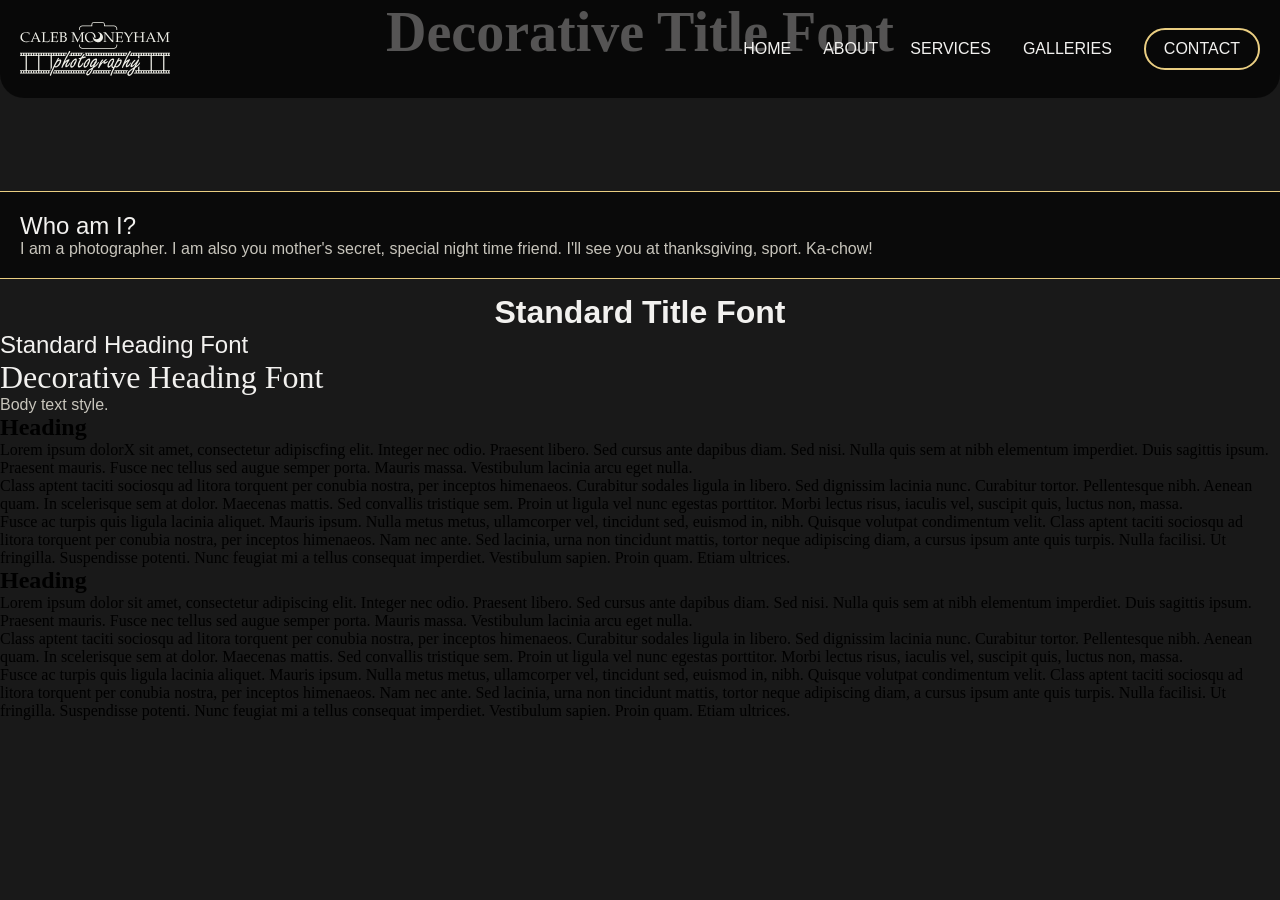
==== Index.html @ d7cb8c8e "initial commit" ====
<!DOCTYPE html>
<html lang="en">
<head>
  <meta charset="UTF-8">
  <meta name="viewport" content="width=device-width, initial-scale=1.0">
  <title>Caleb Mooneyham Photo</title>
    <link rel="stylesheet" href="./css/style.css">
</head>
<body>
    <nav>
        <div class="logo">
            <img src="./img/logo.svg" alt="./img/logo.webp">
        </div>
        <div class="hamburger">
            <div class="bar"></div>
            <div class="bar"></div>
            <div class="bar"></div>
        </div>
        <ul class="nav-links">
            <li><a href="./Index.html">Home</a></li>
            <li><a href="#about">About</a></li>
            <li><a href="#services">Services</a></li>
            <li><a href="./galleries/portfolio.html">Galleries</a></li>
            <li><a class="nav-cta-button" href="#contact">Contact</a></li>
        </ul>
    </nav>

        <div class="feature" style="background-image: url(http://s3.nikecdn.com/pass/NikeBasketball/LeBron_Poster.jpg); background-position: center center; background-repeat: no-repeat;"></div>

    <p class="title-dec">Decorative Title Font</p>

    <div class="box">
        <p class="heading">Who am I?</p>
        <p class="body">I am a photographer. I am also you mother's secret, special night time friend. I'll see you at thanksgiving, sport. Ka-chow! </p>
    </div>

    <p class="title">Standard Title Font</p>

    <p class="heading">Standard Heading Font</p>

    <p class="heading-dec">Decorative Heading Font</p>

    <p class="body">Body text style.</p>

    <div class="content">
  <h2>Heading</h2>
  <p>Lorem ipsum dolorX sit amet, consectetur adipiscfing elit. Integer nec odio. Praesent libero. Sed cursus ante dapibus diam. Sed nisi. Nulla quis sem at nibh elementum imperdiet. Duis sagittis ipsum. Praesent mauris. Fusce nec tellus sed augue semper porta. Mauris massa. Vestibulum lacinia arcu eget nulla. </p>
  <p>Class aptent taciti sociosqu ad litora torquent per conubia nostra, per inceptos himenaeos. Curabitur sodales ligula in libero. Sed dignissim lacinia nunc. Curabitur tortor. Pellentesque nibh. Aenean quam. In scelerisque sem at dolor. Maecenas mattis. Sed convallis tristique sem. Proin ut ligula vel nunc egestas porttitor. Morbi lectus risus, iaculis vel, suscipit quis, luctus non, massa. </p>
  <p>Fusce ac turpis quis ligula lacinia aliquet. Mauris ipsum. Nulla metus metus, ullamcorper vel, tincidunt sed, euismod in, nibh. Quisque volutpat condimentum velit. Class aptent taciti sociosqu ad litora torquent per conubia nostra, per inceptos himenaeos. Nam nec ante. Sed lacinia, urna non tincidunt mattis, tortor neque adipiscing diam, a cursus ipsum ante quis turpis. Nulla facilisi. Ut fringilla. Suspendisse potenti. Nunc feugiat mi a tellus consequat imperdiet. Vestibulum sapien. Proin quam. Etiam ultrices. </p>
  <h2>Heading</h2>
  <p>Lorem ipsum dolor sit amet, consectetur adipiscing elit. Integer nec odio. Praesent libero. Sed cursus ante dapibus diam. Sed nisi. Nulla quis sem at nibh elementum imperdiet. Duis sagittis ipsum. Praesent mauris. Fusce nec tellus sed augue semper porta. Mauris massa. Vestibulum lacinia arcu eget nulla. </p>
  <p>Class aptent taciti sociosqu ad litora torquent per conubia nostra, per inceptos himenaeos. Curabitur sodales ligula in libero. Sed dignissim lacinia nunc. Curabitur tortor. Pellentesque nibh. Aenean quam. In scelerisque sem at dolor. Maecenas mattis. Sed convallis tristique sem. Proin ut ligula vel nunc egestas porttitor. Morbi lectus risus, iaculis vel, suscipit quis, luctus non, massa. </p>
  <p>Fusce ac turpis quis ligula lacinia aliquet. Mauris ipsum. Nulla metus metus, ullamcorper vel, tincidunt sed, euismod in, nibh. Quisque volutpat condimentum velit. Class aptent taciti sociosqu ad litora torquent per conubia nostra, per inceptos himenaeos. Nam nec ante. Sed lacinia, urna non tincidunt mattis, tortor neque adipiscing diam, a cursus ipsum ante quis turpis. Nulla facilisi. Ut fringilla. Suspendisse potenti. Nunc feugiat mi a tellus consequat imperdiet. Vestibulum sapien. Proin quam. Etiam ultrices. </p>
</div>

</body>
<script src="./js/navigation.js"></script>
<script src="./js/jquery.js"></script>
<script src="./js/script.js"></script>
</html>
---- css/style.css ----
:root {
    --clr-blk: #040404;
    --clr-drk: #191919;
    --clr-lt: #c8c5bc;
    --clr-wht: #f2f1ef;
    --clr-accent: #eace82;
}

*, *::before, *::after {
    box-sizing: border-box;
}

* {
    margin: 0;
    padding: 0;
}

/* ========== General Styles ========== */

body {
    background-color: var(--clr-drk);
    /* background-image: url('../img/background.webp');
    background-size: 100%;
    background-position: center; */
}

/* ========== Font Styles ========== */

@import url('https://fonts.googleapis.com/css2?family=Fira+Sans:ital,wght@0,100;0,200;0,300;0,400;0,500;0,600;0,700;0,800;0,900;1,100;1,200;1,300;1,400;1,500;1,600;1,700;1,800;1,900&family=Roboto:ital,wght@0,100..900;1,100..900&display=swap');
@import url('https://fonts.googleapis.com/css2?family=Birthstone&family=Fira+Sans:ital,wght@0,100;0,200;0,300;0,400;0,500;0,600;0,700;0,800;0,900;1,100;1,200;1,300;1,400;1,500;1,600;1,700;1,800;1,900&family=Roboto:ital,wght@0,100..900;1,100..900&display=swap');

p.body {
    font-family: Fira Sans, sans-serif;
    font-size: 1rem;
    font-weight:200;
    color: var(--clr-lt);
    text-align: justify;
}

p.body-c {
    font-family: Fira Sans, sans-serif;
    font-size: 1rem;
    font-weight:400;
    color: var(--clr-lt);
    text-align: center;
}

p.title {
    font-family: Fira Sans, sans-serif;
    font-size: 2rem;
    font-weight: 600;
    text-align: center;
    color: var(--clr-wht);
}

p.title-dec {
    font-family: Birthstone, cursive;
    font-size: 3.5rem;
    font-weight: 600;
    text-align: center;
    color: var(--clr-wht);
}

p.heading {
    font-family: Fira Sans, sans-serif;
    font-size: 1.5rem;
    font-weight: 500;
    color: var(--clr-wht);
}

p.heading-dec {
    font-family: Birthstone, cursive;
    font-size: 2rem;
    font-weight: 400;
    color: var(--clr-wht);
}

/* ========== Box Styles ========== */

.box {
    font-size: 1rem;
    background-color: hsla(0, 0%, 0%, 0.6);
    outline: 1px solid var(--clr-accent);
    /* width: 100%;
    height: 200px; */
    padding: 20px;
    border-radius: 0rem;
    margin-top: 8rem;
    margin-right: 0rem;
    margin-bottom: 1rem;
    margin-left: 0rem;
}

.btn-container {
  text-align: center;
}

.btn-pill {
  display: inline-block;
  text-align: center;
  padding: 10px 28px;
  margin: 1rem;
  border: 2px solid var(--clr-accent);
  border-radius: 999px;
  background: transparent;
  color: var(--clr-wht);
  font-family: Fira Sans, sans-serif;
  font-size: 16px;
  text-decoration: none;
  cursor: pointer;
  transition: background 0.2s ease, color 0.2s ease, transform 0.2s ease;
}

.btn-pill:hover {
  background: var(--clr-accent);
  color: var(--clr-blk);
  transform: scale(1.1);
}

/* ========== Navigation Styles ========== */

nav {
    position: fixed;
    top: 0;
    left: 0;
    right: 0;
    z-index: 100;
    display: flex;
    justify-content: space-between;
    align-items: center;
    padding: 10px 20px;
    background-color: hsla(0, 0%, 0%, 0.65);
    border-radius: 0rem 0rem 1.5rem 1.5rem;
}

.logo {
    display: flex;
    align-items: center;
}

.logo img {
    width: 150px;
}

.logo h3 {
    font-family: Fira Sans, bold;
    font-size: 28px;
    color: var(--clr-blk);
    margin-left: 10px;
    text-decoration: none;
}

.nav-links {
    display: flex;
    align-items: center;
    list-style: none;
}

.nav-links a {
    display: block;
    padding: 30px 16px;
    color: var(--clr-wht);
    text-decoration: none;
    font-family: Fira Sans, sans-serif;
    font-size: 16px;
    text-transform: uppercase;
    transition: all ease-in-out 100ms;
}

.nav-links a:hover {
    color: var(--clr-accent);
    transform: scale(1.1);
}

.nav-links .nav-cta-button {
    padding: 10px 18px;
    margin-left: 16px;
    border: 2px solid var(--clr-accent);
    border-radius: 50px;
}

.nav-links .nav-cta-button:hover {
    background-color: var(--clr-accent);
    color: var(--clr-blk);
}

.hamburger {
    display: none;
    cursor: pointer;
    width: 34px;
}

.hamburger .bar {
    flex-basis: 100%;
    height: 4px;
    background-color: var(--clr-wht);
    margin: 3px;
}

/* ========== Responsive Design ========== */

@media (max-width: 768px) {
    
    nav {
        flex-wrap: wrap;
    }

    .hamburger {
        display: flex;
        flex-wrap: wrap;
    }

    .logo {
        height: 80px;
    }

    .nav-links {
        display: none;
        flex-basis: 100%;
        flex-wrap: wrap;
    }

    .nav-links li {
        flex-basis: 100%;
    }

    .nav-links a {
        text-align: center;
        font-size: 28px;
    }

    .navlinks a:hover {
        background-color: var(--clr-accent);
    }

    .nav-links .nav-cta-button {
        padding: 30px 16px;
        margin-left: 0;
        border: none;
        border-radius: 0;
        margin-bottom: 20px;
    }

    .nav-links .nav-cta-button:hover {
        background-color: var(--clr-accent);
    }
}

/* ========== Masonry Photo Gallery ========== */

.masonry-gallery-section {
  /* Edit these to match your site's look */
  --gallery-gap: 1rem;
  --gallery-radius: 1rem;
  --gallery-placeholder-bg: #f0f0f0;
  --lightbox-bg: rgba(10, 10, 10, 0.92);

  padding: var(--gallery-gap);
}

.gallery {
  column-count: 4;
  column-gap: var(--gallery-gap);
}

@media (max-width: 1100px) {
  .gallery { column-count: 3; }
}
@media (max-width: 700px) {
  .gallery { column-count: 2; }
}
@media (max-width: 420px) {
  .gallery { column-count: 1; }
}

.gallery img {
  width: 100%;
  display: block;
  margin: 0 0 var(--gallery-gap);
  border-radius: var(--gallery-radius);
  background: var(--gallery-placeholder-bg);
  cursor: zoom-in;
  break-inside: avoid;
  transition: opacity 0.25s ease, transform 0.25s ease;
}

.gallery img:hover {
  transform: translateY(-2px);
  opacity: 0.75;
  cursor: pointer;
}

.gallery img:focus-visible {
  outline: 3px solid #4da3ff;
  outline-offset: 2px;
}

.gallery-empty {
  text-align: center;
  color: #777;
  padding: 2rem 1rem;
  font-family: sans-serif;
}

/* ========== Lightbox ========== */

.lightbox {
  position: fixed;
  inset: 0;
  background: var(--lightbox-bg, rgba(10, 10, 10, 0.92));
  display: flex;
  align-items: center;
  justify-content: center;
  z-index: 1000;
  padding: 2rem;
  opacity: 0;
  visibility: hidden;
  transition: opacity 0.25s ease, visibility 0.25s ease;
}

.lightbox.active {
  opacity: 1;
  visibility: visible;
}

.lightbox-content {
  display: flex;
  flex-direction: column;
  align-items: center;
  gap: 0.75rem;
  max-width: 90vw;
  max-height: 92vh;
}

.lightbox-img {
  max-width: 100%;
  max-height: 78vh;
  border-radius: 1rem;
  box-shadow: 0 20px 60px rgba(0, 0, 0, 0.5);
  transform: scale(0.96);
  transition: transform 0.25s ease;
}

.lightbox.active .lightbox-img {
  transform: scale(1);
}

.lightbox-caption {
  margin: 0;
  max-width: 60ch;
  color: var(--clr-lt);
  font-family: fira sans, italic;
  font-size: 0.9rem;
  line-height: 1.4;
  text-align: center;
}

.lightbox-caption a {
  color: var(--clr-accent);
  font-weight: 600;
  text-decoration: underline;
}

.lightbox-caption a:hover {
  color: #cfe3ff;
}

.lightbox-caption a:focus-visible {
  outline: 2px solid #fff;
  outline-offset: 2px;
}

.lightbox-close,
.lightbox-prev,
.lightbox-next {
  position: absolute;
  background: none;
  border: none;
  color: #fff;
  cursor: pointer;
  line-height: 1;
  padding: 0.5rem;
  opacity: 0.8;
  transition: opacity 0.2s;
}

.lightbox-close:hover,
.lightbox-prev:hover,
.lightbox-next:hover {
  opacity: 1;
}

.lightbox-close {
  top: 1rem;
  right: 1.5rem;
  font-size: 2.5rem;
}

.lightbox-prev {
  left: 1rem;
  top: 50%;
  transform: translateY(-50%);
  font-size: 2rem;
}

.lightbox-next {
  right: 1rem;
  top: 50%;
  transform: translateY(-50%);
  font-size: 2rem;
}

.lightbox-close:focus-visible,
.lightbox-prev:focus-visible,
.lightbox-next:focus-visible {
  outline: 2px solid #fff;
  outline-offset: 2px;
}

@media (prefers-reduced-motion: reduce) {
  .gallery img,
  .lightbox,
  .lightbox-img {
    transition: none;
  }
}

/* ============================================
   TITLE CARD GRID
   Houses multiple title cards and spaces them out evenly
   ============================================ */
.title-card-grid {
  display: flex;              /* lay cards out in a row */
  flex-wrap: wrap;            /* wrap to a new row when there's no more space */
  justify-content: center;    /* center the row(s) of cards */
  gap: 32px;                  /* even spacing between cards, horizontally and between rows */
  margin: 40px;                /* keeps the grid off the edges of the page */
}

/* ============================================
   TITLE CARD
   The clickable card itself (wraps image + text as one link)
   ============================================ */
.title-card {
  display: block;
  width: 320px;                /* card size */
  border-radius: 20px;         /* corner radius */
  text-decoration: none;       /* removes the default link underline */
  color: inherit;              /* removes the default link color */
  overflow: hidden;            /* clips the image/text to the rounded corners */
  background-color: #ffffff;   /* card background, independent of the page background */
  box-shadow: 0 12px 30px rgba(0, 0, 0, 0.15);
  transition: transform 0.25s ease, box-shadow 0.25s ease;
}

/* Card hover: lifts the whole card slightly */
.title-card:hover {
  transform: translateY(-4px);
  box-shadow: 0 18px 40px rgba(0, 0, 0, 0.2);
}

/* Card hover: zooms the photo in slightly (paired with .title-card__image below) */
.title-card:hover .title-card__image {
  transform: scale(1.04);
}

/* ============================================
   MEDIA (photo area)
   Crops the image to a consistent aspect ratio, regardless of source size
   ============================================ */
.title-card__media {
  overflow: hidden;            /* clips the image when it's zoomed via object-fit/scale */
  aspect-ratio: 4 / 5;         /* portrait ratio to match the reference graphic */
}

.title-card__image {
  width: 100%;
  height: 100%;
  object-fit: cover;           /* fills the frame without distorting the photo */
  display: block;
  transition: transform 0.4s ease; /* smooths the hover zoom effect */
}

/* ============================================
   TEXT BLOCK (title + style, below the photo)
   ============================================ */
.title-card__text {
  padding: 22px 26px 28px;
  background-color: #ffffff;   /* white behind the title/style text */
}

/* "Portfolio Title" — Fira Sans Bold, uses existing --clr-blk constant */
.title-card__title {
  margin: 0 0 4px;
  font-family: "Fira Sans", sans-serif;
  font-weight: 700;
  font-size: 1.7rem;
  letter-spacing: -0.01em;
  line-height: 1.15;
  color: var(--clr-blk);
}

/* "Portfolio Style" — Fira Sans Regular, uses existing --clr-accent constant */
.title-card__style {
  margin: 0;
  font-family: "Fira Sans", sans-serif;
  font-weight: 400;
  font-size: 1.15rem;
  color: var(--clr-accent);
}

/* ============================================
   GALLERY HEADER
   ============================================ */

.hero-wrap {
  position: relative;
  height: 160vh; /* viewport height + extra scroll range for the fade */
}

.hero {
  position: sticky;
  top: 0;
  height: 100vh;
  width: 100%;
  overflow: hidden;
  z-index: 0;
}

.hero__img {
  position: absolute;
  inset: 0;
  background-size: cover;
  background-position: center 40%;
  will-change: filter, transform;
  filter: blur(0px) brightness(1);
}

.hero__overlay {
  position: absolute;
  inset: 0;
  background: linear-gradient(to bottom, rgba(0,0,0,0) 0%, rgba(0,0,0,0.15) 60%, var(--clr-drk) 100%);
  pointer-events: none;
}

.hero__content {
  position: relative;
  z-index: 2;
  height: 100%;
  display: flex;
  flex-direction: column;
  align-items: center;
  justify-content: center;
  text-align: center;
  padding: 0 24px;
  will-change: opacity, transform;
  text-shadow: 0 1px 3px rgba(0,0,0,0.8), 0 4px 20px rgba(0,0,0,0.5);
}

.hero__eyebrow {
  letter-spacing: 0.2em;
  color: var(--clr-accent);
  text-transform: uppercase;
  font-size: 12px;
  margin-bottom: 16px;
}

.hero__scroll {
  position: absolute;
  color: var(--clr-accent);
  bottom: 32px;
  left: 50%;
  transform: translateX(-50%);
  font-size: 11px;
  letter-spacing: 0.15em;
  text-transform: uppercase;
  opacity: 0.8;
}
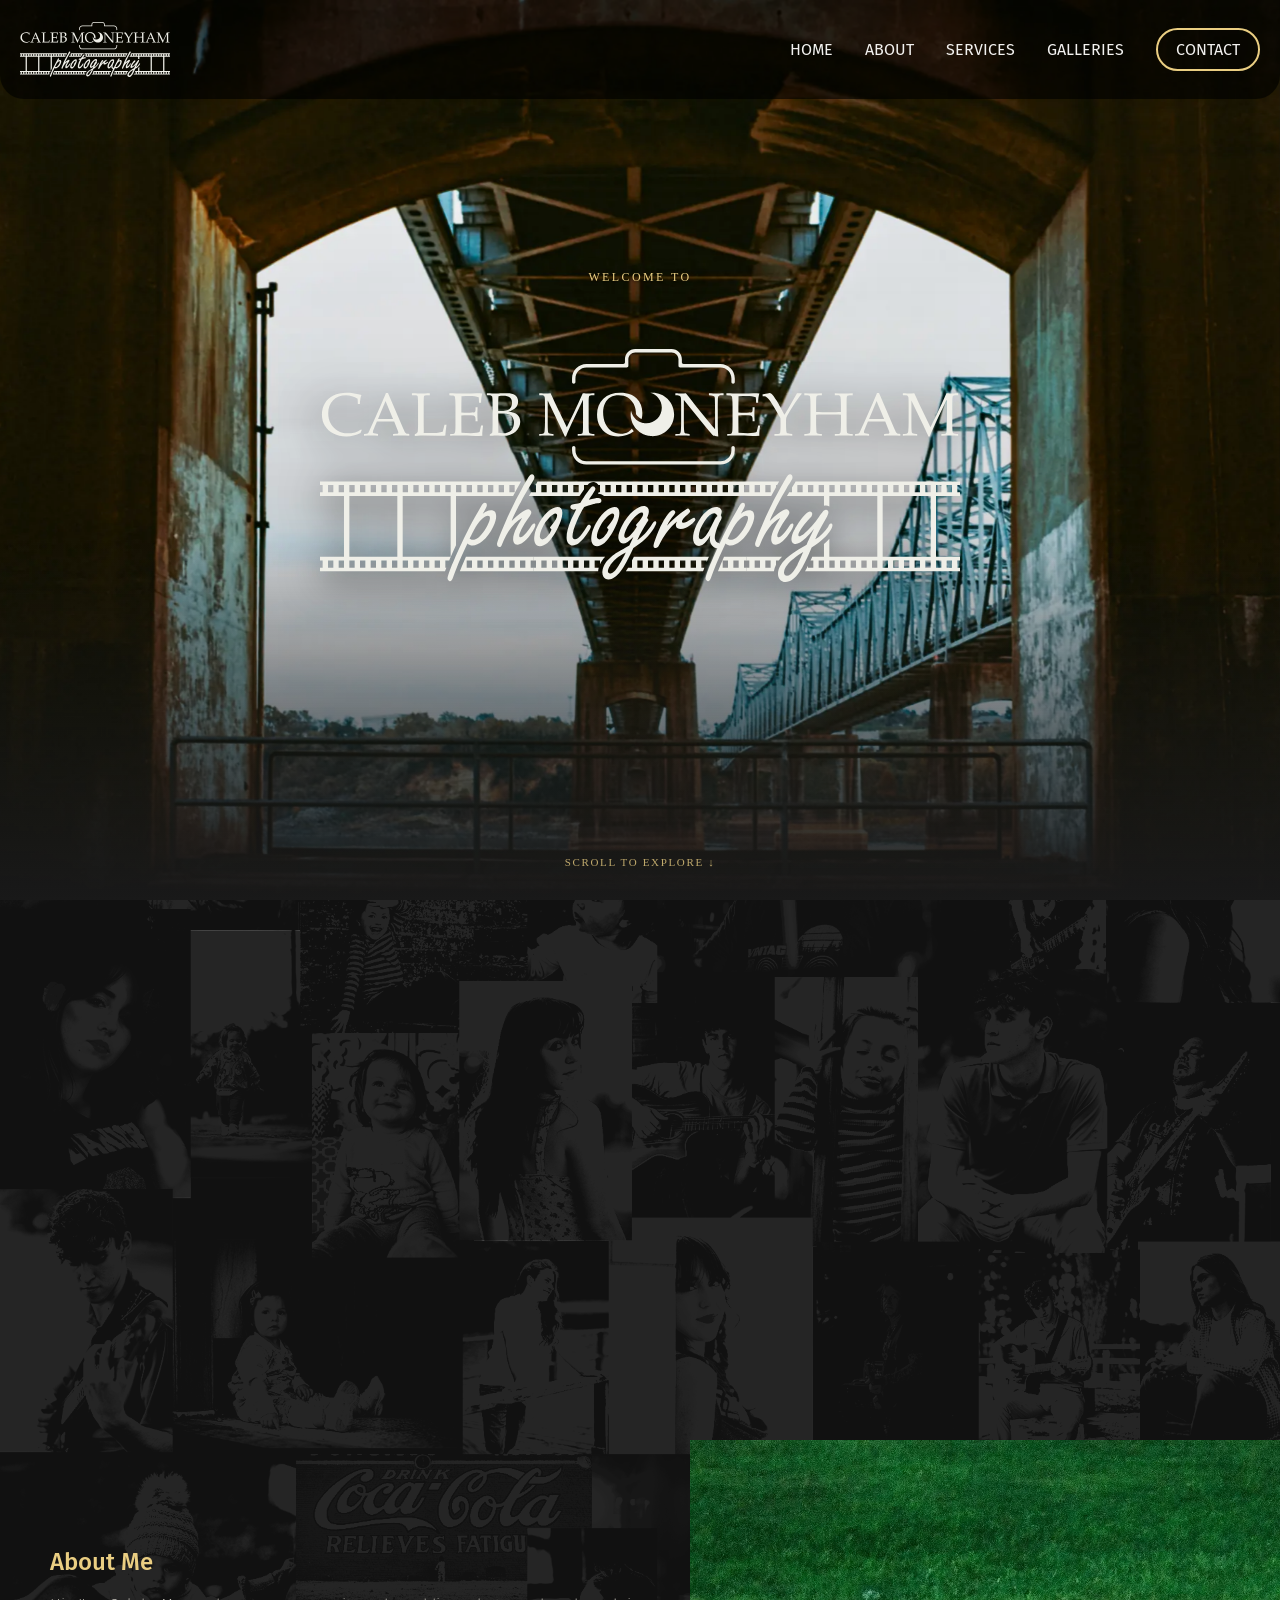
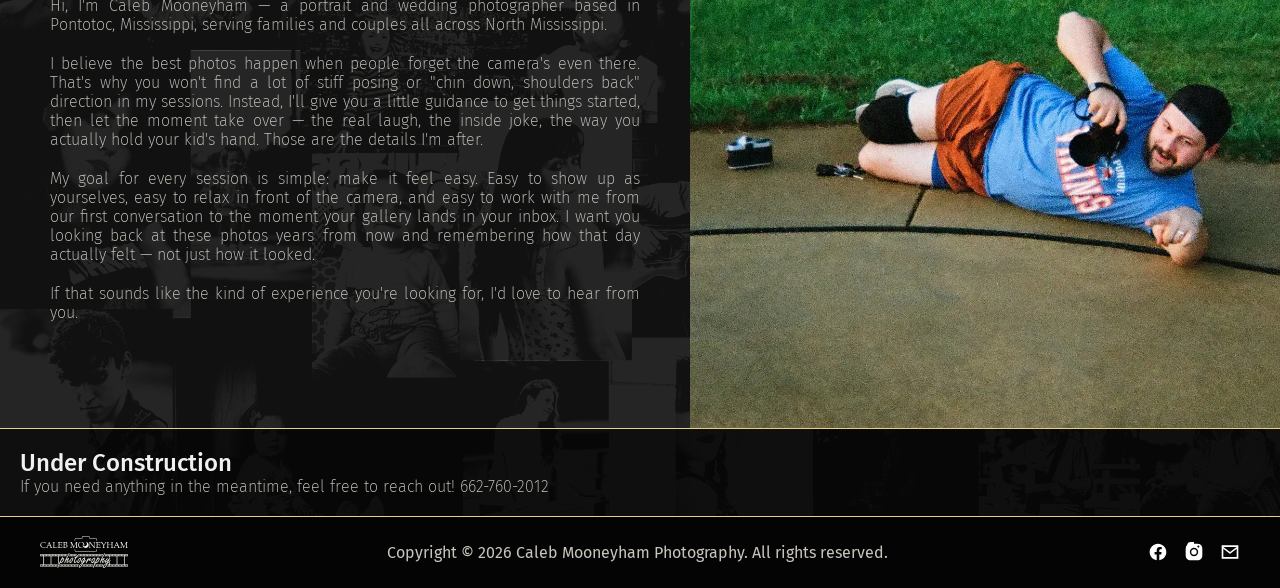
==== commit 0a0bec9d: "almost done" ====
--- a/Index.html
+++ b/Index.html
@@ -1,5 +1,12 @@
 <!DOCTYPE html>
 <html lang="en">
+<style>
+  body {
+    background-image: url('./img/background.webp');
+    background-size: 100%;
+    background-position: center;  
+    }
+</style>
 <head>
   <meta charset="UTF-8">
   <meta name="viewport" content="width=device-width, initial-scale=1.0">
@@ -7,6 +14,9 @@
     <link rel="stylesheet" href="./css/style.css">
 </head>
 <body>
+<!-- =====================================================================
+                                NAVIGATION BAR
+     ===================================================================== -->
     <nav>
         <div class="logo">
             <img src="./img/logo.svg" alt="./img/logo.webp">
@@ -17,44 +27,90 @@
             <div class="bar"></div>
         </div>
         <ul class="nav-links">
-            <li><a href="./Index.html">Home</a></li>
-            <li><a href="#about">About</a></li>
-            <li><a href="#services">Services</a></li>
-            <li><a href="./galleries/portfolio.html">Galleries</a></li>
+            <li><a href="./index.html">Home</a></li>
+            <li><a href="./index.html#about">About</a></li>
+            <li><a href="./index.html#services">Services</a></li>
+            <li><a href="./portfolio.html">Galleries</a></li>
             <li><a class="nav-cta-button" href="#contact">Contact</a></li>
         </ul>
     </nav>
+<!-- =====================================================================
+                            NAVIGATION BAR END
+     ===================================================================== -->
 
-        <div class="feature" style="background-image: url(http://s3.nikecdn.com/pass/NikeBasketball/LeBron_Poster.jpg); background-position: center center; background-repeat: no-repeat;"></div>
+      <!-- ====== GALLERY HEADER ====== -->
+  <div class="hero-wrap">
+    <section class="hero">
+      <div class="hero__img" id="heroImg" style="background-image: url('./img/header.webp');"></div>
+      <div class="hero__overlay"></div>
+      <div class="hero__content" id="heroContent">
+        <div class="hero__eyebrow">WELCOME TO</div>
+        <img class="logo-main" src="./img/logo.svg">
+        <!-- <p class="body-c">
+        DESCRIPTION
+        </p> -->
+    </div>
+      <div class="hero__scroll">Scroll to explore ↓</div>
+    </section>
+  </div>
 
-    <p class="title-dec">Decorative Title Font</p>
+  <!-- ====== END GALLERY HEADER ====== -->
+<section class="about-me-box" id="about">
+  <div class="about-me-text">
+<p class="heading-acc">About Me</p>
+<p class="body">Hi, I'm Caleb Mooneyham — a portrait and wedding photographer based in Pontotoc, Mississippi, serving families and couples all across North Mississippi.</p>
+<p class="body">I believe the best photos happen when people forget the camera's even there. That's why you won't find a lot of stiff posing or "chin down, shoulders back" direction in my sessions. Instead, I'll give you a little guidance to get things started, then let the moment take over — the real laugh, the inside joke, the way you actually hold your kid's hand. Those are the details I'm after.</p>
+<p class="body">My goal for every session is simple: make it feel easy. Easy to show up as yourselves, easy to relax in front of the camera, and easy to work with me from our first conversation to the moment your gallery lands in your inbox. I want you looking back at these photos years from now and remembering how that day actually felt — not just how it looked.</p>
+<p class="body">If that sounds like the kind of experience you're looking for, I'd love to hear from you.</p>
+</div>
+<div class="about-me-image">
+<picture>
+<source media="(max-width: 768px)" srcset="./img/about-mob.webp">
+<img src="./img/about-dsk2.webp" alt="Caleb Mooneyham, photographer, lying on the ground taking a photo">
+</picture>
+</div>
+</section>
 
-    <div class="box">
-        <p class="heading">Who am I?</p>
-        <p class="body">I am a photographer. I am also you mother's secret, special night time friend. I'll see you at thanksgiving, sport. Ka-chow! </p>
+
+    <div class="boxnm">
+        <p class="heading">Under Construction</p>
+        <p class="body">If you need anything in the meantime, feel free to reach out! 662-760-2012</p>
     </div>
+<!-- =============================================================================
+                                    WEBSITE FOOTER
+     ============================================================================= -->
+<footer class="site-footer">
+  <div class="footer-logo">
+    <a href="./index.html">
+      <img src="./img/logo.svg" alt="Caleb Mooneyham Photography logo">
+    </a>
+  </div>
 
-    <p class="title">Standard Title Font</p>
+  <p class="body-c">Copyright &copy; 2026 Caleb Mooneyham Photography. All rights reserved.</p>
 
-    <p class="heading">Standard Heading Font</p>
+  <div class="footer-social">
+    <a href="https://facebook.com/yourpage" target="_blank" rel="noopener noreferrer" aria-label="Facebook">
+      <svg viewBox="0 0 24 24" width="20" height="20" fill="currentColor">
+        <path d="M22 12c0-5.523-4.477-10-10-10S2 6.477 2 12c0 4.991 3.657 9.128 8.438 9.878v-6.987h-2.54V12h2.54V9.797c0-2.506 1.492-3.89 3.777-3.89 1.094 0 2.238.195 2.238.195v2.46h-1.26c-1.243 0-1.63.771-1.63 1.562V12h2.773l-.443 2.891h-2.33v6.987C18.343 21.128 22 16.991 22 12z"/>
+      </svg>
+    </a>
+    <a href="https://instagram.com/yourhandle" target="_blank" rel="noopener noreferrer" aria-label="Instagram">
+      <svg viewBox="0 0 24 24" width="20" height="20" fill="currentColor">
+        <path d="M12 2c2.717 0 3.056.01 4.122.06 1.065.05 1.79.217 2.428.465a4.9 4.9 0 0 1 1.771 1.153 4.9 4.9 0 0 1 1.153 1.771c.248.637.415 1.363.465 2.428.05 1.066.06 1.405.06 4.122s-.01 3.056-.06 4.122c-.05 1.065-.217 1.79-.465 2.428a4.9 4.9 0 0 1-1.153 1.771 4.9 4.9 0 0 1-1.771 1.153c-.637.248-1.363.415-2.428.465-1.066.05-1.405.06-4.122.06s-3.056-.01-4.122-.06c-1.065-.05-1.79-.217-2.428-.465a4.9 4.9 0 0 1-1.771-1.153 4.9 4.9 0 0 1-1.153-1.771c-.248-.637-.415-1.363-.465-2.428C2.01 15.056 2 14.717 2 12s.01-3.056.06-4.122c.05-1.065.217-1.79.465-2.428a4.9 4.9 0 0 1 1.153-1.771A4.9 4.9 0 0 1 5.45.526C6.087.278 6.812.111 7.878.06 8.944.01 9.283 0 12 0zm0 5a5 5 0 1 0 0 10 5 5 0 0 0 0-10zm0 8.25a3.25 3.25 0 1 1 0-6.5 3.25 3.25 0 0 1 0 6.5zm5.25-8.5a1.25 1.25 0 1 0 0-2.5 1.25 1.25 0 0 0 0 2.5z"/>
+      </svg>
+    </a>
+    <a href="mailto:you@example.com" aria-label="Email">
+      <svg viewBox="0 0 24 24" width="20" height="20" fill="currentColor">
+        <path d="M2 4h20v16H2V4zm2 2v.01L12 12l8-5.99V6H4zm16 2.24l-7.4 5.55a1 1 0 0 1-1.2 0L4 8.24V18h16V8.24z"/>
+      </svg>
+    </a>
+  </div>
+</footer>
+<!-- =============================================================================
+                                  WEBSITE FOOTER END
+     ============================================================================= -->
+</body>
 
-    <p class="heading-dec">Decorative Heading Font</p>
-
-    <p class="body">Body text style.</p>
-
-    <div class="content">
-  <h2>Heading</h2>
-  <p>Lorem ipsum dolorX sit amet, consectetur adipiscfing elit. Integer nec odio. Praesent libero. Sed cursus ante dapibus diam. Sed nisi. Nulla quis sem at nibh elementum imperdiet. Duis sagittis ipsum. Praesent mauris. Fusce nec tellus sed augue semper porta. Mauris massa. Vestibulum lacinia arcu eget nulla. </p>
-  <p>Class aptent taciti sociosqu ad litora torquent per conubia nostra, per inceptos himenaeos. Curabitur sodales ligula in libero. Sed dignissim lacinia nunc. Curabitur tortor. Pellentesque nibh. Aenean quam. In scelerisque sem at dolor. Maecenas mattis. Sed convallis tristique sem. Proin ut ligula vel nunc egestas porttitor. Morbi lectus risus, iaculis vel, suscipit quis, luctus non, massa. </p>
-  <p>Fusce ac turpis quis ligula lacinia aliquet. Mauris ipsum. Nulla metus metus, ullamcorper vel, tincidunt sed, euismod in, nibh. Quisque volutpat condimentum velit. Class aptent taciti sociosqu ad litora torquent per conubia nostra, per inceptos himenaeos. Nam nec ante. Sed lacinia, urna non tincidunt mattis, tortor neque adipiscing diam, a cursus ipsum ante quis turpis. Nulla facilisi. Ut fringilla. Suspendisse potenti. Nunc feugiat mi a tellus consequat imperdiet. Vestibulum sapien. Proin quam. Etiam ultrices. </p>
-  <h2>Heading</h2>
-  <p>Lorem ipsum dolor sit amet, consectetur adipiscing elit. Integer nec odio. Praesent libero. Sed cursus ante dapibus diam. Sed nisi. Nulla quis sem at nibh elementum imperdiet. Duis sagittis ipsum. Praesent mauris. Fusce nec tellus sed augue semper porta. Mauris massa. Vestibulum lacinia arcu eget nulla. </p>
-  <p>Class aptent taciti sociosqu ad litora torquent per conubia nostra, per inceptos himenaeos. Curabitur sodales ligula in libero. Sed dignissim lacinia nunc. Curabitur tortor. Pellentesque nibh. Aenean quam. In scelerisque sem at dolor. Maecenas mattis. Sed convallis tristique sem. Proin ut ligula vel nunc egestas porttitor. Morbi lectus risus, iaculis vel, suscipit quis, luctus non, massa. </p>
-  <p>Fusce ac turpis quis ligula lacinia aliquet. Mauris ipsum. Nulla metus metus, ullamcorper vel, tincidunt sed, euismod in, nibh. Quisque volutpat condimentum velit. Class aptent taciti sociosqu ad litora torquent per conubia nostra, per inceptos himenaeos. Nam nec ante. Sed lacinia, urna non tincidunt mattis, tortor neque adipiscing diam, a cursus ipsum ante quis turpis. Nulla facilisi. Ut fringilla. Suspendisse potenti. Nunc feugiat mi a tellus consequat imperdiet. Vestibulum sapien. Proin quam. Etiam ultrices. </p>
-</div>
-
-</body>
 <script src="./js/navigation.js"></script>
-<script src="./js/jquery.js"></script>
 <script src="./js/script.js"></script>
 </html>
--- a/css/style.css
+++ b/css/style.css
@@ -1,3 +1,6 @@
+@import url('https://fonts.googleapis.com/css2?family=Fira+Sans:ital,wght@0,100;0,200;0,300;0,400;0,500;0,600;0,700;0,800;0,900;1,100;1,200;1,300;1,400;1,500;1,600;1,700;1,800;1,900&family=Roboto:ital,wght@0,100..900;1,100..900&display=swap');
+@import url('https://fonts.googleapis.com/css2?family=Birthstone&family=Fira+Sans:ital,wght@0,100;0,200;0,300;0,400;0,500;0,600;0,700;0,800;0,900;1,100;1,200;1,300;1,400;1,500;1,600;1,700;1,800;1,900&family=Roboto:ital,wght@0,100..900;1,100..900&display=swap');
+
 :root {
     --clr-blk: #040404;
     --clr-drk: #191919;
@@ -25,10 +28,6 @@
 }
 
 /* ========== Font Styles ========== */
-
-@import url('https://fonts.googleapis.com/css2?family=Fira+Sans:ital,wght@0,100;0,200;0,300;0,400;0,500;0,600;0,700;0,800;0,900;1,100;1,200;1,300;1,400;1,500;1,600;1,700;1,800;1,900&family=Roboto:ital,wght@0,100..900;1,100..900&display=swap');
-@import url('https://fonts.googleapis.com/css2?family=Birthstone&family=Fira+Sans:ital,wght@0,100;0,200;0,300;0,400;0,500;0,600;0,700;0,800;0,900;1,100;1,200;1,300;1,400;1,500;1,600;1,700;1,800;1,900&family=Roboto:ital,wght@0,100..900;1,100..900&display=swap');
-
 p.body {
     font-family: Fira Sans, sans-serif;
     font-size: 1rem;
@@ -55,10 +54,11 @@
 
 p.title-dec {
     font-family: Birthstone, cursive;
-    font-size: 3.5rem;
+    font-size: 4rem;
     font-weight: 600;
     text-align: center;
     color: var(--clr-wht);
+    margin-bottom: 1rem;
 }
 
 p.heading {
@@ -66,6 +66,13 @@
     font-size: 1.5rem;
     font-weight: 500;
     color: var(--clr-wht);
+}
+
+p.heading-acc {
+    font-family: Fira Sans, sans-serif;
+    font-size: 1.5rem;
+    font-weight: 500;
+    color: var(--clr-accent);
 }
 
 p.heading-dec {
@@ -89,6 +96,27 @@
     margin-right: 0rem;
     margin-bottom: 1rem;
     margin-left: 0rem;
+}
+
+.boxnm {
+    font-size: 1rem;
+    background-color: hsla(0, 0%, 0%, 0.6);
+    outline: 1px solid var(--clr-accent);
+    /* width: 100%;
+    height: 200px; */
+    padding: 20px;
+    border-radius: 0rem;
+    margin-top: 0rem;
+    margin-right: 0rem;
+    margin-bottom: 0rem;
+    margin-left: 0rem;
+}
+
+.logo-main {
+  display: block;
+  margin: 3rem;
+  width: 50vw;
+  filter: drop-shadow(0 8px 20px rgba(0, 0, 0, 0.8));
 }
 
 .btn-container {
@@ -117,6 +145,59 @@
   transform: scale(1.1);
 }
 
+/* =========== About Me Section Styles ========== */
+
+.about-me-box {
+  display: flex;
+}
+
+.about-me-text {
+  flex: 1;
+  padding: 60px 50px;
+  display: flex;
+  flex-direction: column;
+  justify-content: center;
+}
+
+.about-me-text .heading-acc {
+  margin: 0 0 20px 0;
+}
+
+.about-me-text .body {
+  margin: 0 0 20px 0;
+}
+
+.about-me-text .body:last-child {
+  margin-bottom: 0;
+}
+
+.about-me-image {
+  flex: 1;
+}
+
+.about-me-image img {
+  width: 100%;
+  height: 100%;
+  object-fit: cover;
+  display: block;
+}
+
+/* Mobile: stack image on top, text below */
+@media (max-width: 768px) {
+  .about-me-box {
+    flex-direction: column;
+  }
+
+  .about-me-image {
+    order: -1;
+    height: 45vh;
+  }
+
+  .about-me-text {
+    padding: 40px 24px;
+  }
+}
+
 /* ========== Navigation Styles ========== */
 
 nav {
@@ -327,8 +408,8 @@
   display: flex;
   flex-direction: column;
   align-items: center;
-  gap: 0.75rem;
-  max-width: 90vw;
+  gap: 1rem;
+  max-width: 85vw;
   max-height: 92vh;
 }
 
@@ -382,6 +463,7 @@
   padding: 0.5rem;
   opacity: 0.8;
   transition: opacity 0.2s;
+  z-index: 99;
 }
 
 .lightbox-close:hover,
@@ -552,7 +634,10 @@
   align-items: center;
   justify-content: center;
   text-align: center;
-  padding: 0 24px;
+  padding-top: 0rem;
+  padding-bottom: 0rem;
+  padding-left: 5rem;
+  padding-right: 5rem;
   will-change: opacity, transform;
   text-shadow: 0 1px 3px rgba(0,0,0,0.8), 0 4px 20px rgba(0,0,0,0.5);
 }
@@ -575,4 +660,51 @@
   letter-spacing: 0.15em;
   text-transform: uppercase;
   opacity: 0.8;
+}
+
+/* ============================================
+                    FOOTER
+   ============================================ */
+
+
+.site-footer {
+  background-color: var(--clr-blk);
+  display: flex;
+  align-items: center;
+  justify-content: space-between;
+  padding: 20px 40px;
+}
+
+.footer-logo img {
+  height: 32px;
+  width: auto;
+  display: block;
+}
+
+.footer-social {
+  display: flex;
+  align-items: center;
+  gap: 16px;
+}
+
+.footer-social a {
+  color: #ffffff;
+  display: flex;
+  align-items: center;
+  justify-content: center;
+  transition: opacity 0.2s ease;
+}
+
+.footer-social a:hover {
+  opacity: 0.7;
+}
+
+/* Mobile: stack items */
+@media (max-width: 600px) {
+  .site-footer {
+    flex-direction: column;
+    gap: 16px;
+    padding: 24px 20px;
+    text-align: center;
+  }
 }
